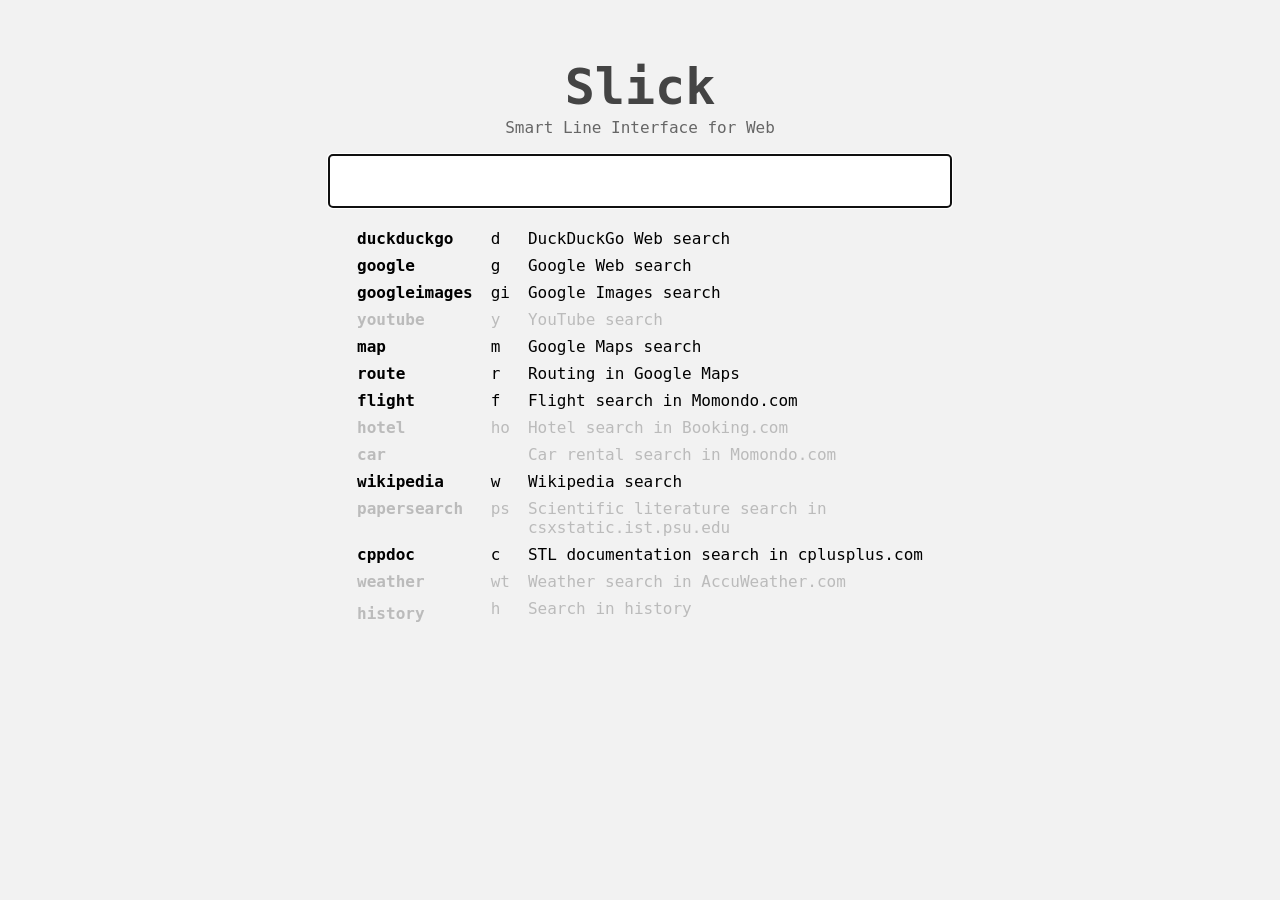
==== slick.html @ 5de434f1 "init repo" ====
<!DOCTYPE html>
<html>
  <meta charset="utf-8"/>
  <title>Slick: Smart Line Interface for Web</title>
  
  
  <script src="main.js" type="text/javascript"/></script>
  <link rel="stylesheet" type="text/css" href="style.css" />
  <body onload="main()">

  <div>
  
  <h1>Slick</h1>
  <p>Smart Line Interface for Web</p>
  
  <div class="form">
      <input type="text" name="query" id="queryInput" autofocus/>
      <!--button type="button" onclick="alert('Hello world!')">Go</button-->
  </div>
  <div id="outer">
  <div class="help">
    <table>
      <tr><td class="service-name">duckduckgo</td><td>d</td><td>DuckDuckGo Web search</td></tr>
      <tr><td class="service-name">google</td><td>g</td><td>Google Web search</td></tr>
      <tr><td class="service-name">googleimages</td><td>gi</td><td>Google Images search</td></tr>
      <tr class="not-implemented"><td class="service-name">youtube</td><td>y</td><td>YouTube search</td></tr>
      <tr><td class="service-name">map</td><td>m</td><td>Google Maps search</td></tr>
      <tr><td class="service-name">route</td><td>r</td><td>Routing in Google Maps</td></tr>
      <tr><td class="service-name">flight</td><td>f</td><td>Flight search in Momondo.com</td></tr>
      <tr class="not-implemented"><td class="service-name">hotel</td><td>ho</td><td>Hotel search in Booking.com</td></tr>
      <tr class="not-implemented"><td class="service-name">car</td><td></td><td>Car rental search in Momondo.com</td></tr>
      <tr><td class="service-name">wikipedia</td><td>w</td><td>Wikipedia search</td></tr>
      <tr class="not-implemented"><td class="service-name">papersearch</td><td>ps</td><td>Scientific literature search in<br/>csxstatic.ist.psu.edu</td></tr>

      <tr><td class="service-name">cppdoc</td><td>c</td><td>STL documentation search in cplusplus.com</td></tr>
      <tr class="not-implemented"><td class="service-name">weather</td><td>wt</td><td>Weather search in AccuWeather.com</td></tr>

      <tr class="not-implemented"><td class="meta-service-name">history</td><td>h</td><td>Search in history</td></tr>
    </table>
  </div>
  </div>
  
  </div>
  </body>
</html>
---- style.css ----
body {
    background-color: #f2f2f2;
    font-family: "Lucida Console", Monaco, monospace;
}

h1 {
    color: #444444;
    text-align: center;
    font-size: 50px;
    padding: 50px 1px 1px 1px;
    margin: 0px;
}

p {
    color: #666666;
    text-align: center;
    padding: 1px 1px 1px 1px;
    margin: 0px;
}

#outer {
  width: 100%;
  text-align: center;
}
div.form{
    text-align: center;
    padding: 8px;
}

div.help {
    display: inline-block;
    text-align: left;
}

td {
    vertical-align: top;
}

td.service-name {
    font-weight: bold;
}

tr.not-implemented {
    color: #bbbbbb;
}

td.meta-service-name {
    font-weight: bold;
    padding: 8px;
}

td {
    padding: 3px 8px;
}

input {
    width: 50%;
    padding: 12px 20px;
    margin: 8px 0;
    display: inline-block;
    border: 1px solid #ccc;
    border-radius: 4px;
    box-sizing: border-box;
    font-size: 24px;
    text-align: center;
}
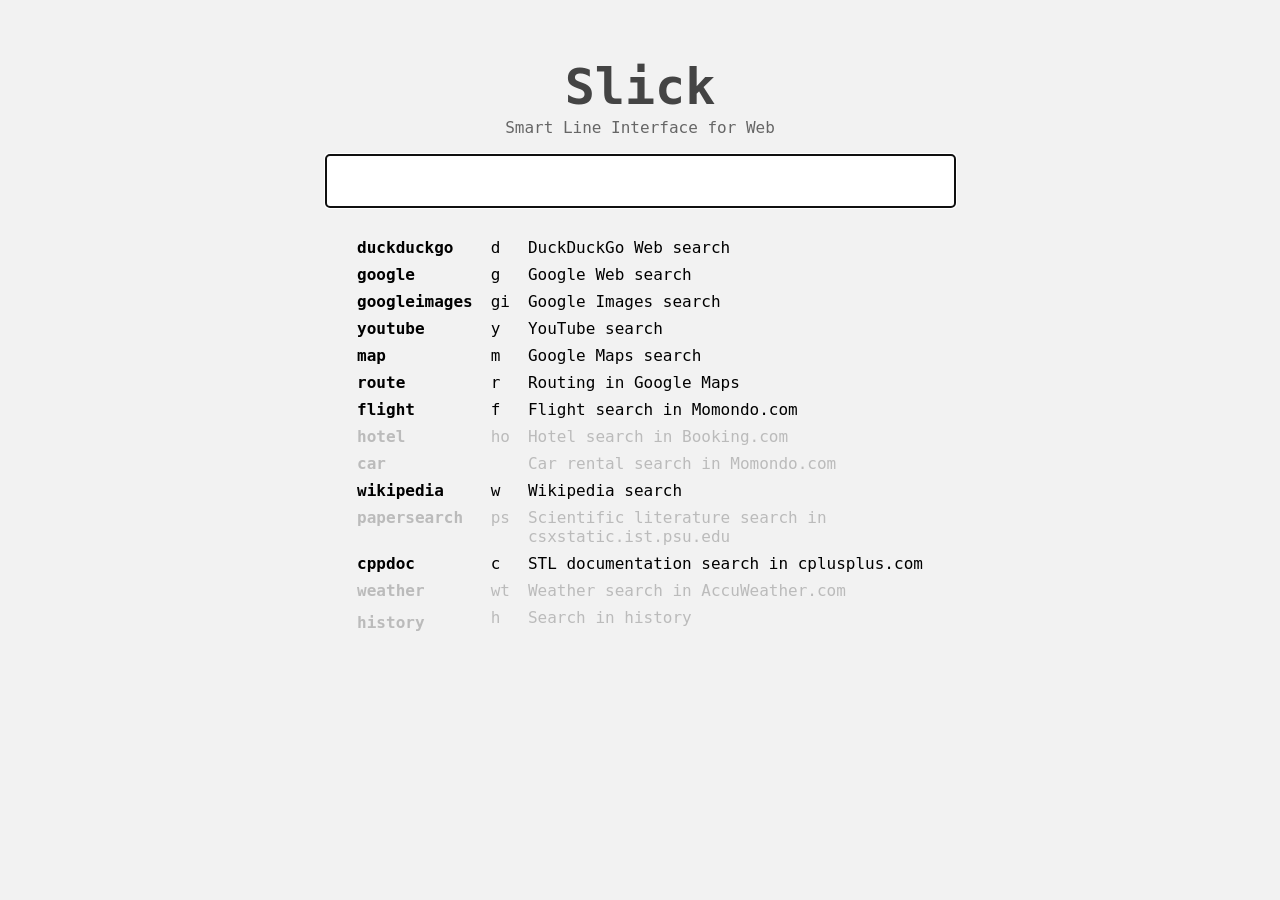
==== commit da205038: "Add dynamic help message." ====
--- a/slick.html
+++ b/slick.html
@@ -12,18 +12,22 @@
   
   <h1>Slick</h1>
   <p>Smart Line Interface for Web</p>
-  
-  <div class="form">
+ 
+  <div class="form-outer">
+    <div class="form">
       <input type="text" name="query" id="queryInput" autofocus/>
       <!--button type="button" onclick="alert('Hello world!')">Go</button-->
+    </div>
+    <div id="service-help"></div>
   </div>
+
   <div id="outer">
   <div class="help">
     <table>
       <tr><td class="service-name">duckduckgo</td><td>d</td><td>DuckDuckGo Web search</td></tr>
       <tr><td class="service-name">google</td><td>g</td><td>Google Web search</td></tr>
       <tr><td class="service-name">googleimages</td><td>gi</td><td>Google Images search</td></tr>
-      <tr class="not-implemented"><td class="service-name">youtube</td><td>y</td><td>YouTube search</td></tr>
+      <tr><td class="service-name">youtube</td><td>y</td><td>YouTube search</td></tr>
       <tr><td class="service-name">map</td><td>m</td><td>Google Maps search</td></tr>
       <tr><td class="service-name">route</td><td>r</td><td>Routing in Google Maps</td></tr>
       <tr><td class="service-name">flight</td><td>f</td><td>Flight search in Momondo.com</td></tr>
--- a/style.css
+++ b/style.css
@@ -23,8 +23,15 @@
   width: 100%;
   text-align: center;
 }
-div.form{
+div.form {
     text-align: center;
+    padding: 8px 1px 1px 1px;
+}
+div.form-outer {
+    text-align: center;
+}
+div#service-help {
+/*    text-align: left; */
     padding: 8px;
 }
 
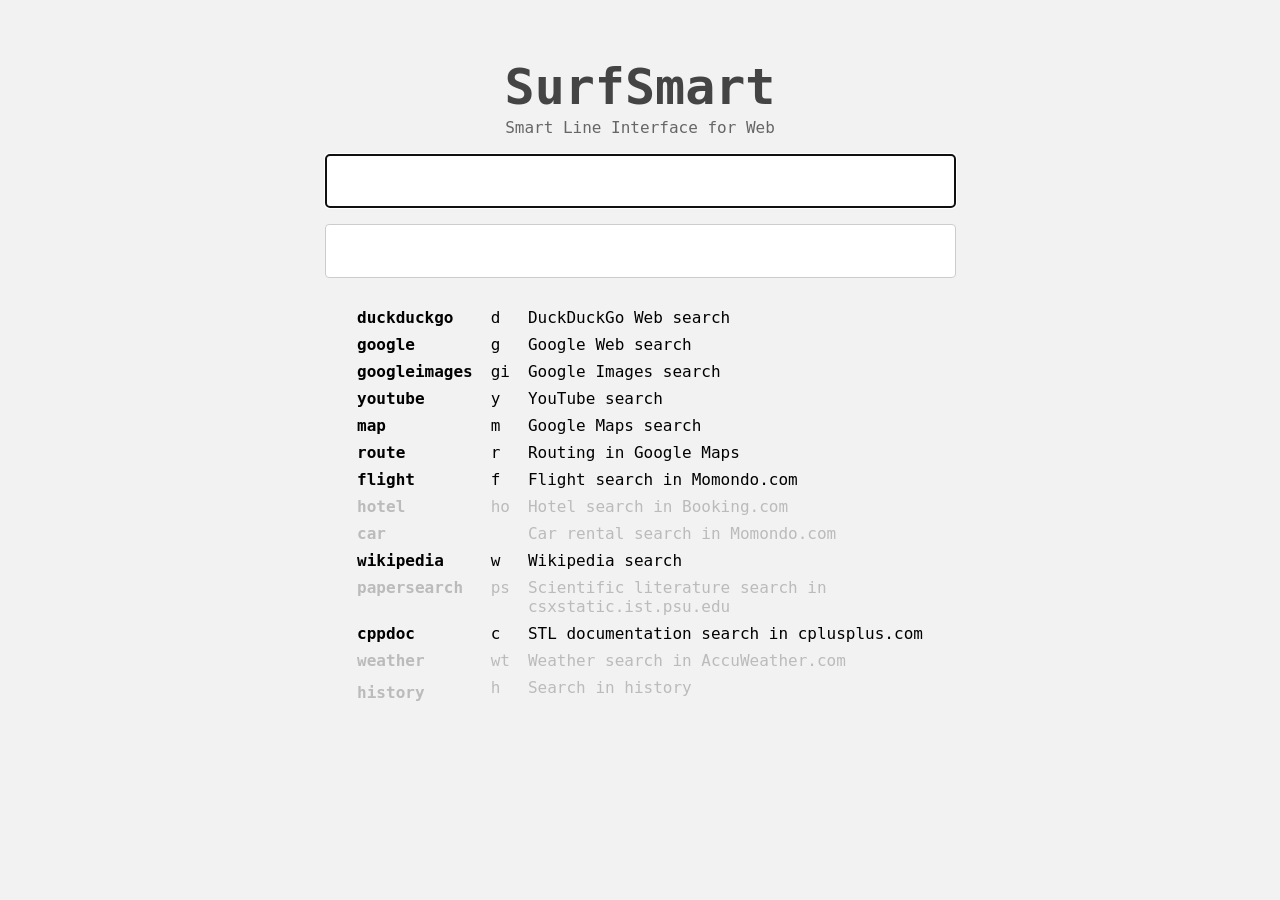
==== commit 7a902cbb: "Add jquery, jquery-ui and a box with suggestions from google." ====
--- a/slick.html
+++ b/slick.html
@@ -1,22 +1,28 @@
 <!DOCTYPE html>
 <html>
+<head>
   <meta charset="utf-8"/>
-  <title>Slick: Smart Line Interface for Web</title>
-  
-  
-  <script src="main.js" type="text/javascript"/></script>
-  <link rel="stylesheet" type="text/css" href="style.css" />
-  <body onload="main()">
+  <title>SurfSmart: Smart Line Interface for Web</title>
+</head>
+
+<body>
+  <link rel="stylesheet" href="external/jquery-ui-1.11.4.custom/jquery-ui.min.css"/>
+  <link rel="stylesheet" href="style.css"/>
+
+  <script src="external/jquery-1.12.3.js"></script>
+  <script src="external/jquery-ui-1.11.4.custom/jquery-ui.min.js"></script>
+  <script src="main.js"/></script>
 
   <div>
-  
-  <h1>Slick</h1>
+
+  <h1>SurfSmart</h1>
   <p>Smart Line Interface for Web</p>
  
   <div class="form-outer">
     <div class="form">
       <input type="text" name="query" id="queryInput" autofocus/>
       <!--button type="button" onclick="alert('Hello world!')">Go</button-->
+      <input type="text" name="date" id="date"/>
     </div>
     <div id="service-help"></div>
   </div>
@@ -45,6 +51,6 @@
   </div>
   
   </div>
-  </body>
+</body>
 </html>
 
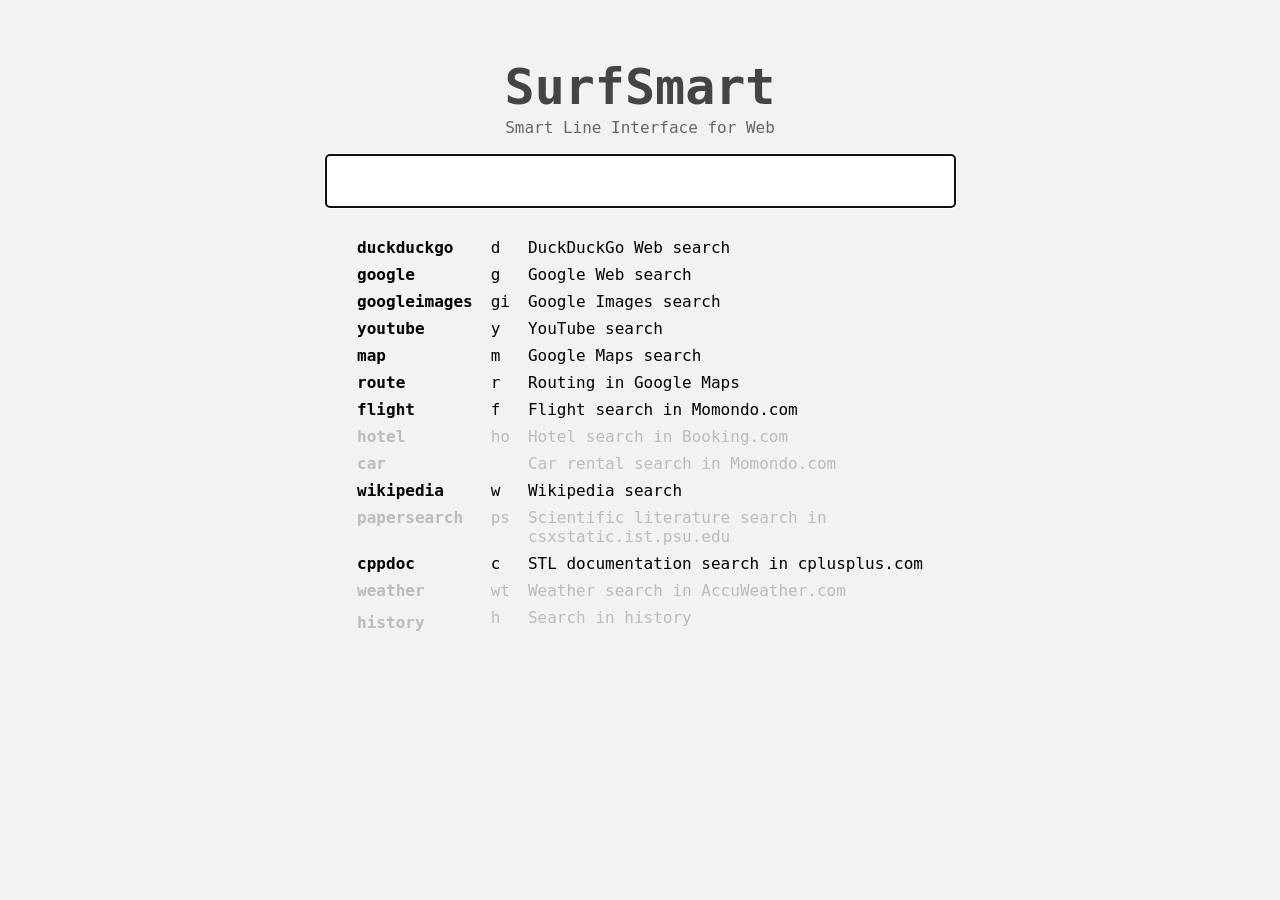
==== commit c4b86a55: "Merge html inputs." ====
--- a/slick.html
+++ b/slick.html
@@ -22,7 +22,6 @@
     <div class="form">
       <input type="text" name="query" id="queryInput" autofocus/>
       <!--button type="button" onclick="alert('Hello world!')">Go</button-->
-      <input type="text" name="date" id="date"/>
     </div>
     <div id="service-help"></div>
   </div>
